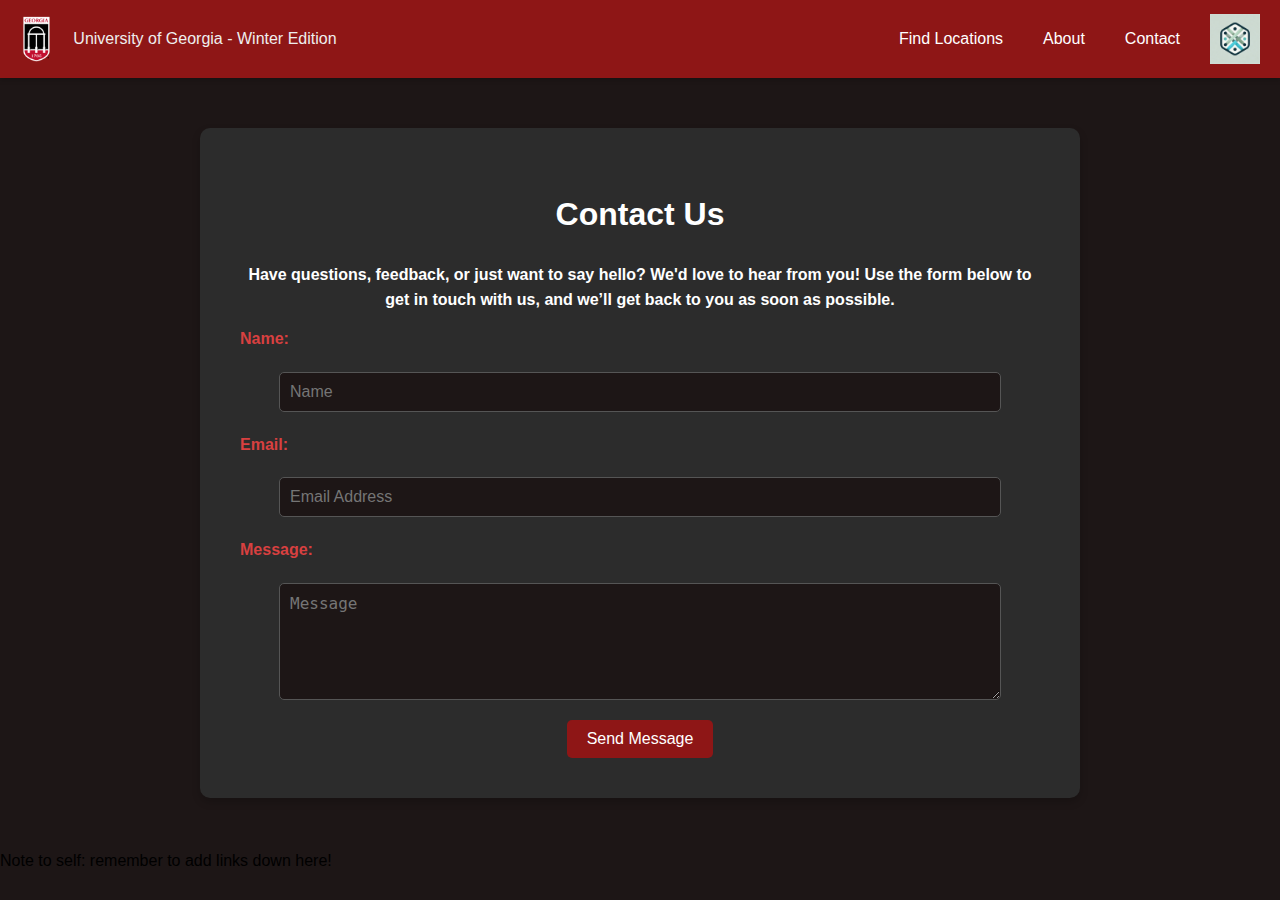
==== photosSite/contact.html @ 4733fd7f "added contact page and styling for contact form" ====
<!DOCTYPE html>
<html lang="en">
<head>
    <meta charset="UTF-8">
    <meta name="viewport" content="width=device-width, initial-scale=1.0">
    <link rel="stylesheet" href="index.css">
    <title>Contact Page</title>
</head>

<body>

    <nav>
        <div class="nav-container">
            <div class="nav-front">
                <img src="images/nav_photos/UGAarch.png" alt="UGA ARCH LOGO" class="navbar-uga-logo">
                <p class="logo_name">University of Georgia - Winter Edition</p>
            </div>
            <div class="nav-end">
                <ul class="nav-links">
                    <li><a href="#">Find Locations</a></li>
                    <li><a href="#">About</a></li>
                    <li><a href="#">Contact</a></li>
                </ul>
                <img src="images/nav_photos/IDAN_logo.webp" alt="IDAN LOGO" class="navbar-idan-logo">
            </div>
        </div>
    </nav>
    

    <section class="contact">
        <h1>Contact Us</h1>
        <h2>
            Have questions, feedback, or just want to say hello? We'd love to hear from you! 
            Use the form below to get in touch with us, and we’ll get back to you as soon as possible.
        </h2>
    
        <form action="https://formsubmit.co/734e4ef8391b793c26b19e628847c7bc " method="POST" class="contact-form">
            <label for="name">Name:</label>
            <input type="text" id="name" name="name" placeholder="Name" required>
    
            <label for="email">Email:</label>
            <input type="email" id="email" name="email" placeholder="Email Address" required>
    
            <label for="message">Message:</label>
            <textarea id="message" name="message" rows="5" placeholder="Message" required></textarea>
    
            <input type="hidden" name="_captcha" value="false">
            <input type="hidden" name="_next" value="https://yoursite.com/thank-you.html"> <!-- Change this to our thank you page -->
    
            <button type="submit">Send Message</button>
        </form>
    </section>
    

    <footer>
        <p>Note to self: remember to add links down here!</p>
    </footer>


</body>
</html>
---- photosSite/index.css ----
/* General Body Styling */
body {
    margin: 0;
    background-color: #1D1616;
    font-family: Arial, sans-serif;
    line-height: 1.6;
  }
  
  /* Navigation Bar */
  nav {
    background-color: #8E1616;
    color: #EEEEEE;
    box-shadow: 0 2px 5px rgba(0, 0, 0, 0.2);
    padding: 10px 20px;
    position: sticky;
    top: 0;
    z-index: 1000;
  }
  
  .nav-container {
    display: flex;
    justify-content: space-between;
    align-items: center;
  }
  
  .nav-front,
  .nav-end {
    display: flex;
    align-items: center;
    gap: 20px;
  }
  
  .navbar-uga-logo,
  .navbar-idan-logo {
    height: 50px;
    object-fit: contain;
    transition: transform 0.3s;
  }
  
  .navbar-idan-logo:hover {
    transform: scale(1.1);
  }
  
  .nav-links {
    position: relative;
    list-style: none;
    display: flex;
    gap: 20px;
}

.nav-links li {
  position: relative;
}

.nav-links .dropdown a {
  cursor: pointer;
  text-decoration: none;
  color: white;
  padding: 5px 10px;
  border-radius: 5px;
  transition: all 0.3s;
}

.nav-links .dropdown a:hover {
  background-color: rgba(255, 255, 255, 0.1);
}

.dropdown-menu {
  display: none;
  position: absolute;
  top: 100%; /* Places the menu below the link */
  left: 0;
  background-color: #8E1616;
  box-shadow: 0 2px 5px rgba(0, 0, 0, 0.2);
  padding: 10px 0;
  list-style: none;
  min-width: 150px;
  border-radius: 5px;
  z-index: 10;
}

.dropdown-menu li a {
  display: block;
  text-decoration: none;
  color: white;
  padding: 10px 20px;
  transition: background-color 0.3s;
}

.dropdown-menu li a:hover {
  background-color: rgba(255, 255, 255, 0.1);
}

/* Show dropdown on hover */
.nav-links .dropdown:hover .dropdown-menu {
  display: block;
}
  
  .nav-links li a {
    text-decoration: none;
    color: white;
    font-size: 1rem;
    padding: 5px 10px;
    border-radius: 5px;
    transition: background-color 0.3s, color 0.3s;
  }
  
  .nav-links li a:hover {
    color: #f4d03f;
    background-color: rgba(255, 255, 255, 0.1);
  }
  
  @media (max-width: 768px) {
    .nav-container {
      flex-direction: column;
    }
  
    .nav-links {
      flex-direction: column;
      gap: 10px;
    }
  }
  
  /* Text Section */
  .writting-page {
    color: white;
    text-align: center;
    margin: 50px auto;
    padding: 20px;
    max-width: 800px;
    letter-spacing: 1px;
    line-height: 1.8;
    background-color: #2C2C2C;
    border-radius: 10px;
    box-shadow: 0 4px 8px rgba(0, 0, 0, 0.2);
  }
  
  /* athens-campus Title */
  .athens-campus h1,
  .athens-campus h2 {
    color: white;
    text-align: center;
    margin-top: 50px;
  }

  section h2 {
    font-size: 1rem;
  }
  
  /* Photo Card Container */
.photo-card-container {
    display: flex;
    justify-content: center; /* Center all cards in the row */
    align-items: center; /* Align items vertically */
    flex-wrap: wrap; /* Allow wrapping on smaller screens */
    gap: 20px; /* Space between cards */
    margin: 20px auto; /* Center the container */
    max-width: 100%; /* Prevent horizontal overflow */
  }
  
  /* Individual Photo Card */
  .photo-card {
    display: flex;
    align-items: center; /* Center content horizontally */
    max-width: 400px; /* Limit card width */
    background-color: #2C2C2C; /* Card background */
    border-radius: 10px;
    overflow: hidden;
    box-shadow: 0 4px 8px rgba(0, 0, 0, 0.2);
    padding: 10px; /* Add space around content */
  }
  
  /* Image Styling */
  .photo-card img {
    width: 100%;
    height: auto;
    border-bottom: 3px solid black;
    border-radius: 5%;
    transition: transform 0.3s;
  }
  
  .photo-card img:hover {
    transform: scale(1.05); /* Subtle zoom on hover */
  }
  
  /* Name Below Image */
  .photo-card-name {
    text-align: center;
    margin-top: 80px; /* Space between image and name */
    color: white;
    font-size: 1.1rem;
    font-weight: bold;
  }
  
  /* Media Query for Responsiveness */
  @media (max-width: 768px) {
    .photo-card-container {
      gap: 15px;
    }
  
    .photo-card {
      max-width: 150px; /* Smaller cards for mobile */
    }
  }
  

 
  /* Contact Section */
.contact {
  margin: 50px auto;
  padding: 40px;
  max-width: 800px;
  background-color: #2C2C2C;
  border-radius: 10px;
  box-shadow: 0 4px 8px rgba(0, 0, 0, 0.2);
  color: white;
  text-align: center;
}

#contact h1 {
  font-size: 2rem;
  margin-bottom: 20px;
}

.contact p {
  margin-bottom: 30px;
  line-height: 1.8;
  color: #EEEEEE;
}

/* Contact Form Styling */
.contact-form {
  display: flex;
  flex-direction: column;
  gap: 20px;
  align-items: center;
}

.contact-form label {
  align-self: flex-start;
  font-size: 1rem;
  font-weight: bold;
  color: #D84040;
}

.contact-form input,
.contact-form textarea {
  width: 100%;
  max-width: 700px;
  padding: 10px;
  font-size: 1rem;
  color: white;
  background-color: #1D1616;
  border: 1px solid #555;
  border-radius: 5px;
  outline: none;
  transition: border-color 0.3s ease-in-out;
}

.contact-form input:focus,
.contact-form textarea:focus {
  border-color: #f4d03f;
}

.contact-form textarea {
  resize: vertical;
}

.contact-form button {
  background-color: #8E1616;
  color: white;
  border: none;
  padding: 10px 20px;
  border-radius: 5px;
  font-size: 1rem;
  cursor: pointer;
  transition: background-color 0.3s ease-in-out;
}

.contact-form button:hover {
  background-color: #f4d03f;
  color: #1D1616;
}
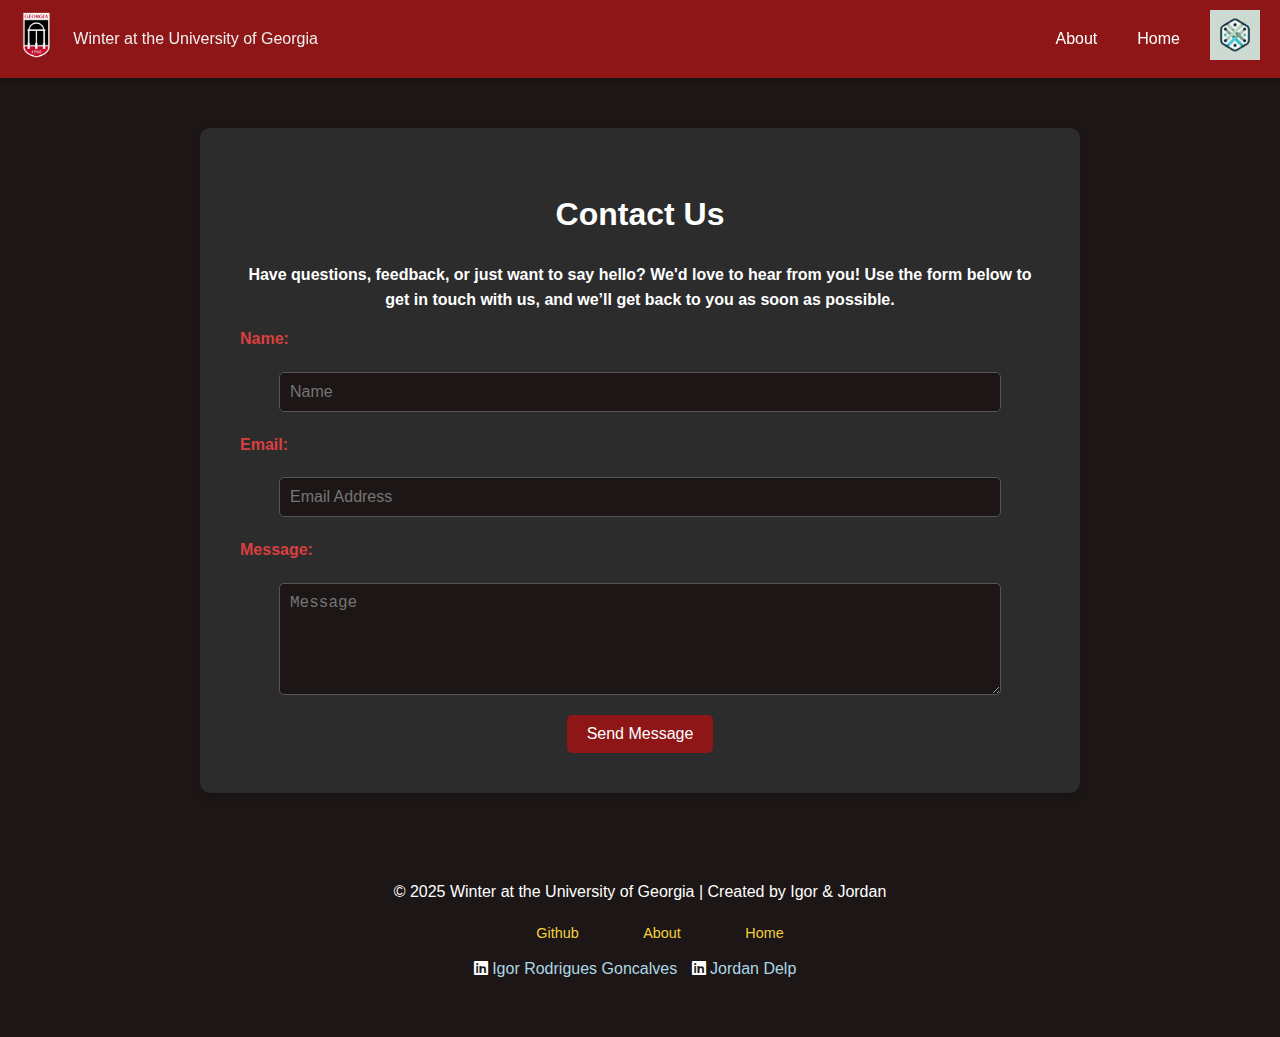
==== commit 8e7dd1b3: "finished footer / fixed links" ====
--- a/photosSite/contact.html
+++ b/photosSite/contact.html
@@ -3,7 +3,9 @@
 <head>
     <meta charset="UTF-8">
     <meta name="viewport" content="width=device-width, initial-scale=1.0">
+    <meta name="author" content="Webiste created by Igor Rodrigues Goncalves and Jordan Delp">
     <link rel="stylesheet" href="index.css">
+    <link href="https://cdnjs.cloudflare.com/ajax/libs/font-awesome/6.5.0/css/all.min.css" rel="stylesheet">
     <title>Contact Page</title>
 </head>
 
@@ -12,16 +14,15 @@
     <nav>
         <div class="nav-container">
             <div class="nav-front">
-                <img src="images/nav_photos/UGAarch.png" alt="UGA ARCH LOGO" class="navbar-uga-logo">
-                <p class="logo_name">University of Georgia - Winter Edition</p>
+                <a href="https://www.uga.edu/"><img src="images/nav_photos/UGAarch.png" alt="UGA ARCH LOGO" class="navbar-uga-logo"></a>
+                <p class="logo_name">Winter at the University of Georgia</p>
             </div>
             <div class="nav-end">
                 <ul class="nav-links">
-                    <li><a href="#">Find Locations</a></li>
-                    <li><a href="#">About</a></li>
-                    <li><a href="#">Contact</a></li>
+                    <li><a href="#writting-page-link">About</a></li>
+                    <li><a href="index.html">Home</a></li>
                 </ul>
-                <img src="images/nav_photos/IDAN_logo.webp" alt="IDAN LOGO" class="navbar-idan-logo">
+                <a href="https://github.com/Ig0rGon/IDAN"><img src="images/nav_photos/IDAN_logo.webp" alt="IDAN LOGO" class="navbar-idan-logo"></a>
             </div>
         </div>
     </nav>
@@ -53,8 +54,21 @@
     
 
     <footer>
-        <p>Note to self: remember to add links down here!</p>
-    </footer>
+        <div class="footer-content">
+          <p>© 2025 Winter at the University of Georgia | Created by Igor & Jordan</p>
+          <div class="footer-links">
+            <a href="https://github.com/Ig0rGon/IDAN">Github</a>
+            <a href="#writting-page-link">About</a>
+            <a href="index.html">Home</a>
+          </div>
+          <div class="social-media">
+            <i class="fa-brands fa-linkedin"></i>
+            <a href="https://www.linkedin.com/in/igorgon/" class="footer-names">Igor Rodrigues Goncalves</a>
+            <i class="fa-brands fa-linkedin"></i>
+            <a href="https://www.linkedin.com/in/jordandelp03/" class="footer-names">Jordan Delp</a>
+          </div>
+        </div>
+      </footer>
 
 
 </body>
--- a/photosSite/index.css
+++ b/photosSite/index.css
@@ -1,3 +1,9 @@
+/*  Styling for the links */
+html {
+  scroll-padding-top: 100px;
+  scroll-behavior: smooth;
+}
+
 /* General Body Styling */
 body {
     margin: 0;
@@ -282,5 +288,47 @@
   color: #1D1616;
 }
 
-
-
+/* Footer styling */
+footer {
+  background-color: #1D1616;
+  color: white;
+  text-align: center;
+  padding: 20px 0;
+  margin-top: 50px;
+  margin-bottom: 30px;
+}
+
+.footer-content {
+  max-width: 800px;
+  margin: 0 auto;
+}
+
+.footer-links a {
+  color: #f4d03f;
+  text-decoration: none;
+  margin: 0 10px 0 50px;
+  font-size: 0.9rem;
+}
+
+.footer-links a:hover {
+  text-decoration: underline;
+  color: white;
+  font-weight: bold;
+}
+
+.social-media {
+  margin-top: 10px;
+}
+
+.footer-names {
+  color: lightblue;
+  padding-right: 10px;
+  text-decoration: none;
+}
+
+.footer-names:hover {
+  color:#f4d03f;
+  font-weight: bold;
+}
+
+
